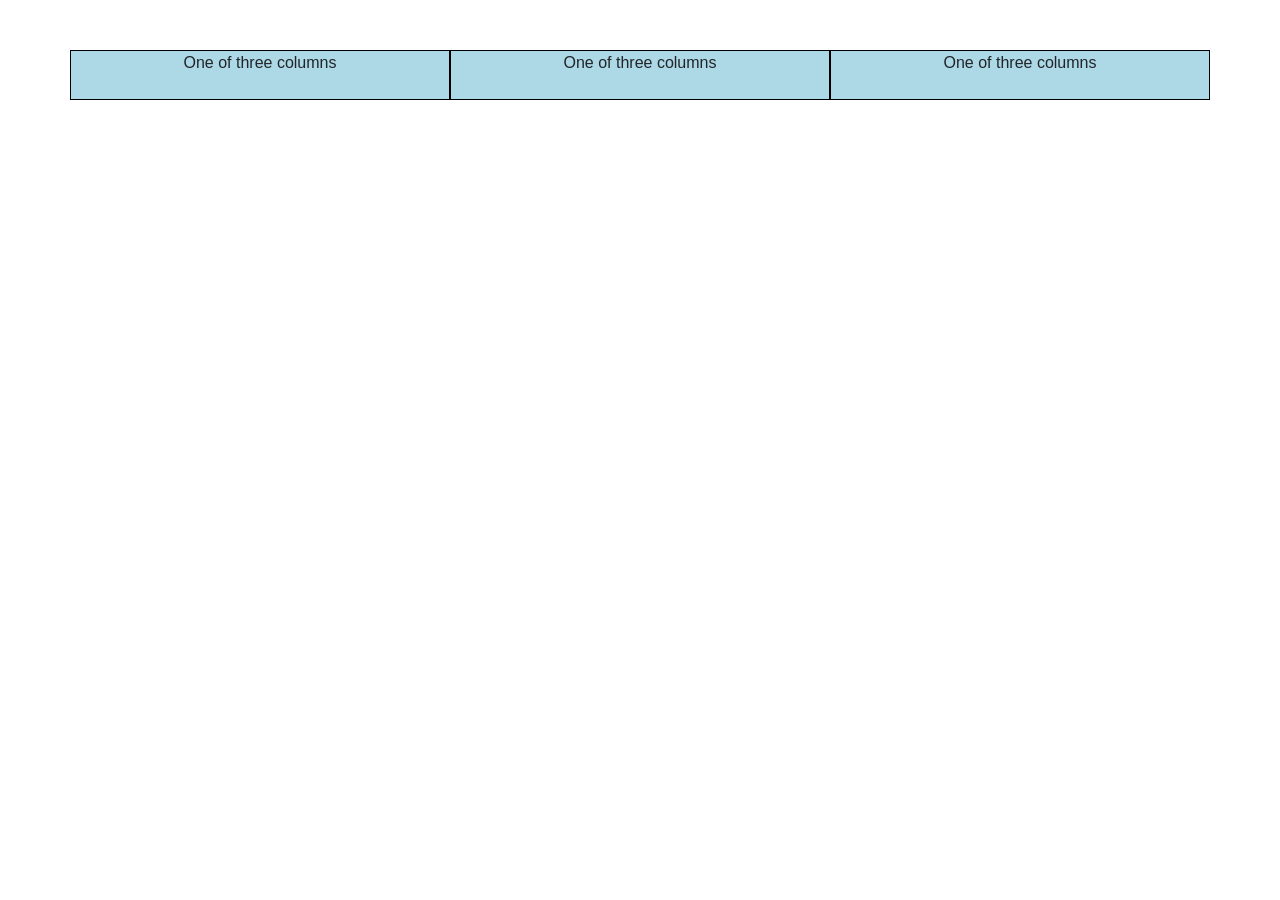
==== blue/Bootstrap/test_stuff/index.html @ 18cc196b "reorg bs" ====
<!DOCTYPE html>
<head>
  <meta name="viewport" content="width=device-width, initial-scale=1">
  <link rel="stylesheet" href="https://maxcdn.bootstrapcdn.com/bootstrap/4.0.0/css/bootstrap.min.css">
  <link rel="stylesheet" type="text/css" href="styles.css">
</head>
<body>
  <div class="container">
    <div class="row">
      <div class="col-sm">
        One of three columns
      </div>
      <div class="col-sm">
        One of three columns
      </div>
      <div class="col-sm">
        One of three columns
      </div>
    </div>
  </div>

  <!-- All your script links go below -->
  <script src="https://code.jquery.com/jquery-3.2.1.slim.min.js" integrity="sha384-KJ3o2DKtIkvYIK3UENzmM7KCkRr/rE9/Qpg6aAZGJwFDMVNA/GpGFF93hXpG5KkN" crossorigin="anonymous"></script>
  <script src="https://cdnjs.cloudflare.com/ajax/libs/popper.js/1.12.9/umd/popper.min.js" integrity="sha384-ApNbgh9B+Y1QKtv3Rn7W3mgPxhU9K/ScQsAP7hUibX39j7fakFPskvXusvfa0b4Q" crossorigin="anonymous"></script>
  <script src="https://maxcdn.bootstrapcdn.com/bootstrap/4.0.0/js/bootstrap.min.js" integrity="sha384-JZR6Spejh4U02d8jOt6vLEHfe/JQGiRRSQQxSfFWpi1MquVdAyjUar5+76PVCmYl" crossorigin="anonymous"></script>
  <script type="text/javascript" src="scripts.js"></script>
</body>
</html>
---- blue/Bootstrap/test_stuff/styles.css ----
body{
	text-align: center;
}

div{
	height: 50px;
}

div.container{
	margin-top: 50px;
}

div.col-sm{
	border: 1px solid black;
	background-color: lightblue;
}
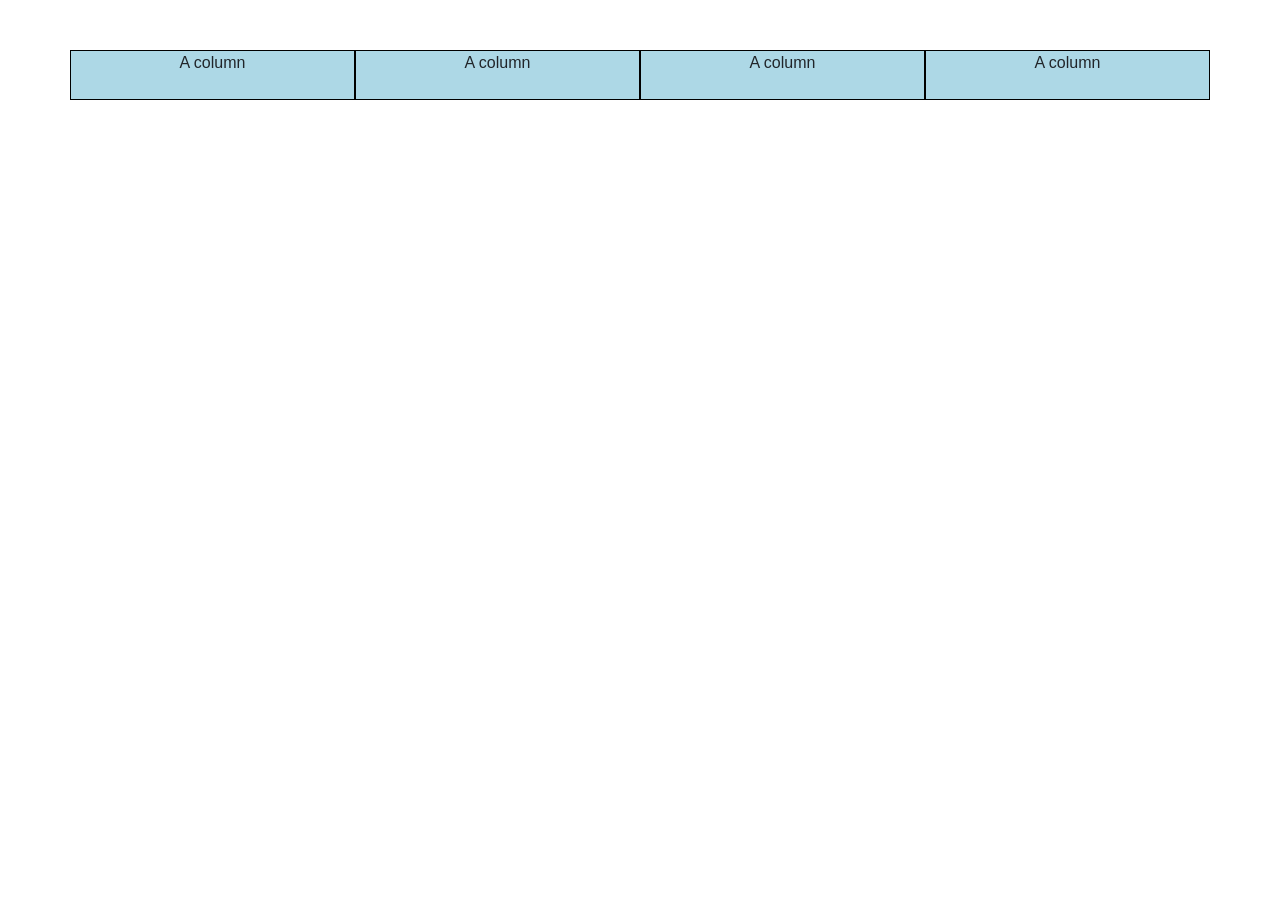
==== commit 746748f4: "grid" ====
--- a/blue/Bootstrap/test_stuff/index.html
+++ b/blue/Bootstrap/test_stuff/index.html
@@ -8,13 +8,16 @@
   <div class="container">
     <div class="row">
       <div class="col-sm">
-        One of three columns
+        A column
       </div>
       <div class="col-sm">
-        One of three columns
+        A column
       </div>
       <div class="col-sm">
-        One of three columns
+        A column
+      </div>
+      <div class="col-sm">
+        A column
       </div>
     </div>
   </div>
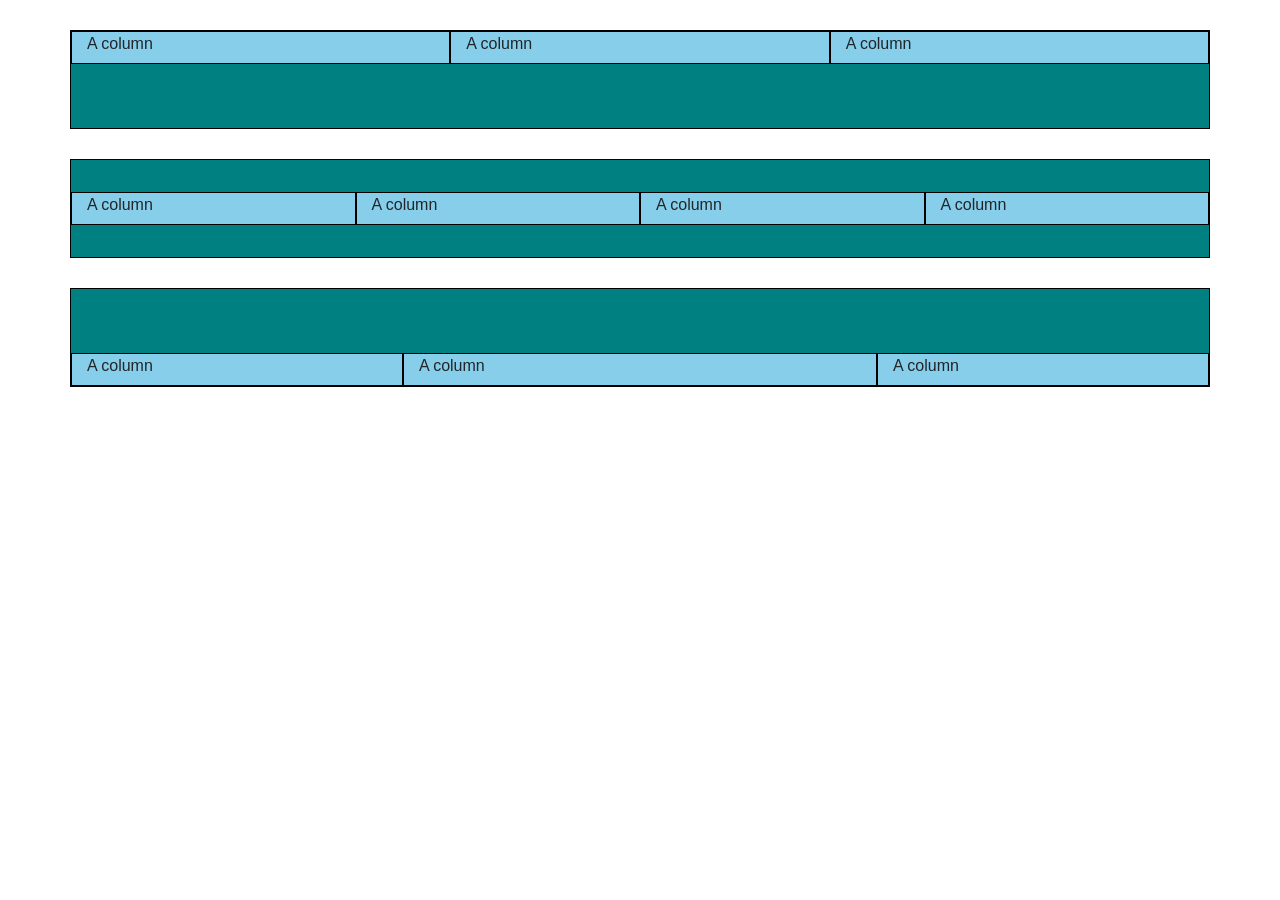
==== commit 8e5bad8e: "col table" ====
--- a/blue/Bootstrap/test_stuff/index.html
+++ b/blue/Bootstrap/test_stuff/index.html
@@ -6,17 +6,39 @@
 </head>
 <body>
   <div class="container">
-    <div class="row">
-      <div class="col-sm">
+    <div class="row align-items-start" id="row">
+      <div class="col">
         A column
       </div>
-      <div class="col-sm">
+      <div class="col">
         A column
       </div>
-      <div class="col-sm">
+      <div class="col">
         A column
       </div>
-      <div class="col-sm">
+    </div>
+    <div class="row align-items-center" id="row">
+      <div class="col">
+        A column
+      </div>
+      <div class="col">
+        A column
+      </div>
+      <div class="col">
+        A column
+      </div>
+      <div class="col">
+        A column
+      </div>
+    </div>
+    <div class="row align-items-end" id="row">
+      <div class="col">
+        A column
+      </div>
+      <div class="col-5">
+        A column
+      </div>
+      <div class="col">
         A column
       </div>
     </div>
--- a/blue/Bootstrap/test_stuff/styles.css
+++ b/blue/Bootstrap/test_stuff/styles.css
@@ -1,12 +1,8 @@
-body{
-	text-align: center;
-}
-
 div{
 	height: 50px;
 }
 
-div.container{
+/*div.container{
 	margin-top: 50px;
 }
 
@@ -14,3 +10,20 @@
 	border: 1px solid black;
 	background-color: lightblue;
 }
+
+div.col-sm-6{
+	border: 1px solid black;
+	background-color: orange;
+}*/
+
+div#row{
+	margin-top: 30px;
+	border: 1px solid black;
+	height: 99px;
+	background-color: teal;
+}
+div.col, .col-5{
+	border: 1px solid black;
+	height: 33px;
+	background-color: skyblue;
+}
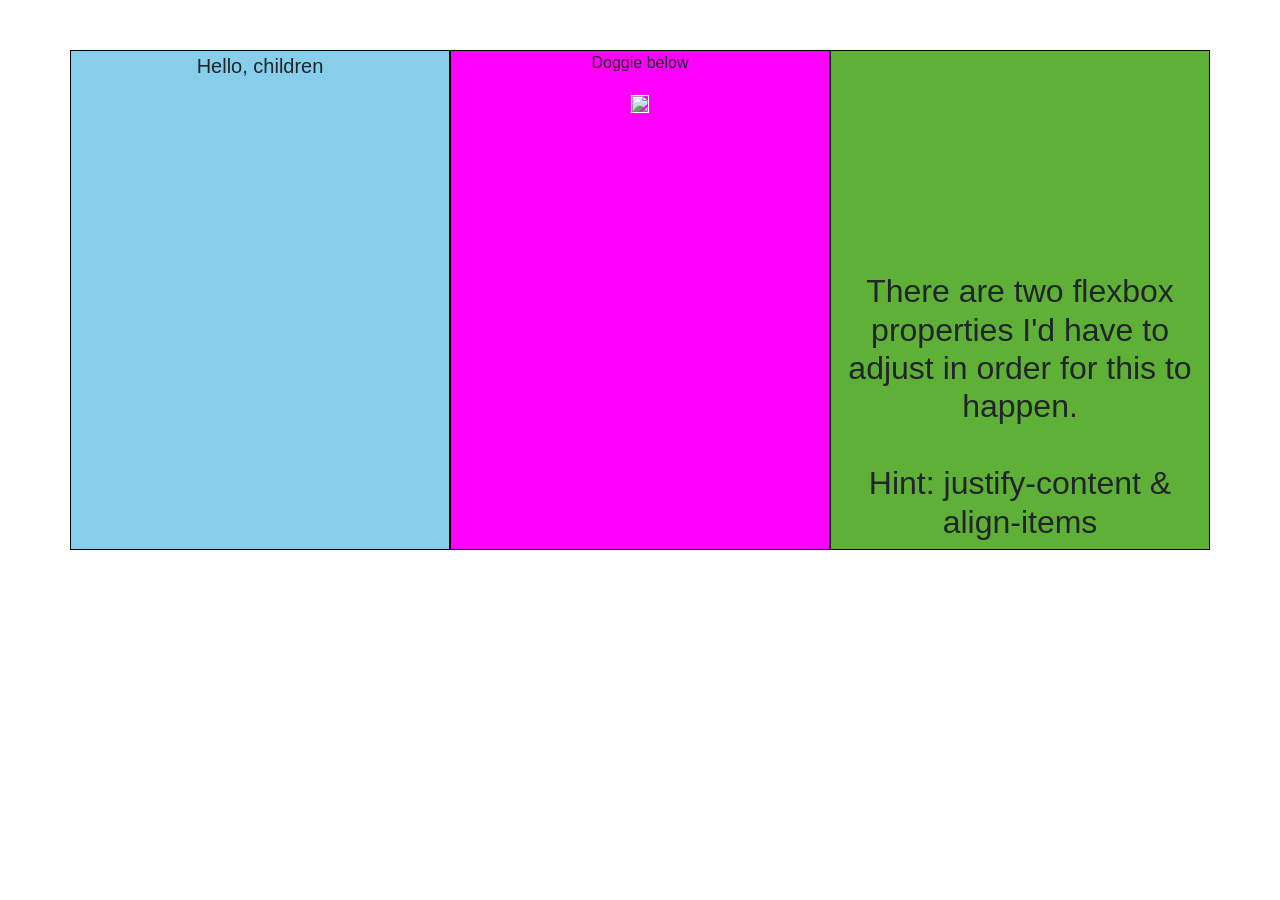
==== commit 31948c80: "assign" ====
--- a/blue/Bootstrap/test_stuff/index.html
+++ b/blue/Bootstrap/test_stuff/index.html
@@ -6,40 +6,18 @@
 </head>
 <body>
   <div class="container">
-    <div class="row align-items-start" id="row">
+    <div class="row">
       <div class="col">
-        A column
+        <p class="lead">Hello, children</p>
       </div>
-      <div class="col">
-        A column
+      <div class="col" id="mid">
+        <p>Doggie below</p>
+        <img src="https://i.pinimg.com/736x/50/56/1a/50561ab9123eadcf9554dfe75ff61b08--cute-dogs-and-puppies-adorable-puppies.jpg">
       </div>
-      <div class="col">
-        A column
-      </div>
-    </div>
-    <div class="row align-items-center" id="row">
-      <div class="col">
-        A column
-      </div>
-      <div class="col">
-        A column
-      </div>
-      <div class="col">
-        A column
-      </div>
-      <div class="col">
-        A column
-      </div>
-    </div>
-    <div class="row align-items-end" id="row">
-      <div class="col">
-        A column
-      </div>
-      <div class="col-5">
-        A column
-      </div>
-      <div class="col">
-        A column
+      <div class="col" id="last">
+        <h2>There are two flexbox properties I'd have to adjust in order for this to happen. <br><br> 
+
+        Hint: justify-content & align-items</h2>
       </div>
     </div>
   </div>
--- a/blue/Bootstrap/test_stuff/styles.css
+++ b/blue/Bootstrap/test_stuff/styles.css
@@ -1,5 +1,6 @@
 div{
 	height: 50px;
+	text-align: center;
 }
 
 /*div.container{
@@ -15,7 +16,9 @@
 	border: 1px solid black;
 	background-color: orange;
 }*/
-
+div.container{
+	margin-top: 50px;
+}
 div#row{
 	margin-top: 30px;
 	border: 1px solid black;
@@ -24,6 +27,19 @@
 }
 div.col, .col-5{
 	border: 1px solid black;
-	height: 33px;
+	height: 500px;
 	background-color: skyblue;
+}
+img{
+	height: 400px;
+	border: 1px solid white;
+}
+div#mid{
+	background-color: magenta;
+}
+div#last{
+	background-color: #5fb036;
+	display: flex;
+	justify-content: center;
+	align-items: flex-end;
 }
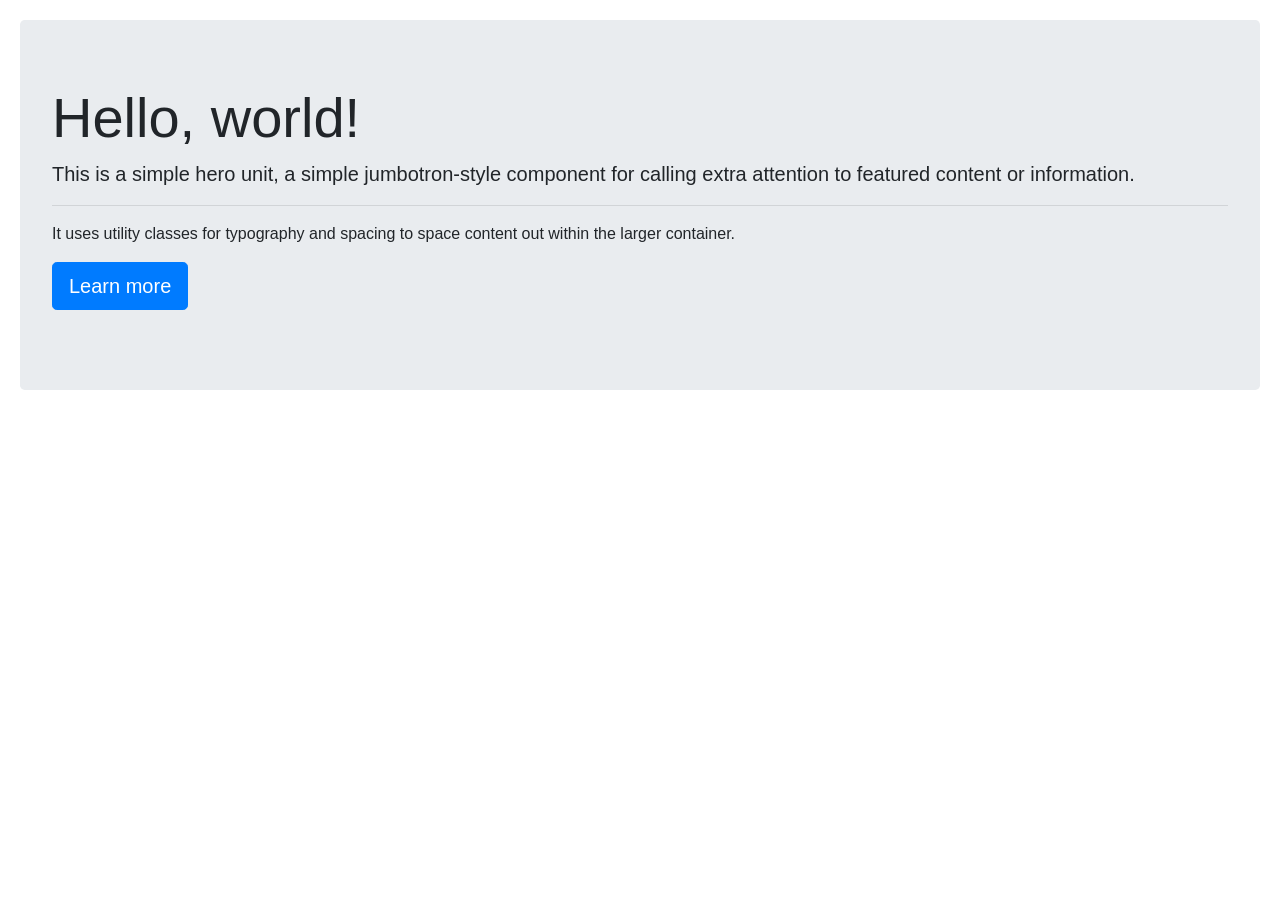
==== commit 7d81ef25: "jumbotron" ====
--- a/blue/Bootstrap/test_stuff/index.html
+++ b/blue/Bootstrap/test_stuff/index.html
@@ -5,7 +5,7 @@
   <link rel="stylesheet" type="text/css" href="styles.css">
 </head>
 <body>
-  <div class="container">
+<!--   <div class="container">
     <div class="row">
       <div class="col">
         <p class="lead">Hello, children</p>
@@ -20,8 +20,16 @@
         Hint: justify-content & align-items</h2>
       </div>
     </div>
-  </div>
-
+  </div> -->
+<div class="jumbotron">
+    <h1 class="display-4">Hello, world!</h1>
+    <p class="lead">This is a simple hero unit, a simple jumbotron-style component for calling extra attention to featured content or information.</p>
+    <hr class="my-3">
+    <p>It uses utility classes for typography and spacing to space content out within the larger container.</p>
+    <p class="lead">
+      <a class="btn btn-primary btn-lg" href="#" role="button">Learn more</a>
+    </p>
+</div>
   <!-- All your script links go below -->
   <script src="https://code.jquery.com/jquery-3.2.1.slim.min.js" integrity="sha384-KJ3o2DKtIkvYIK3UENzmM7KCkRr/rE9/Qpg6aAZGJwFDMVNA/GpGFF93hXpG5KkN" crossorigin="anonymous"></script>
   <script src="https://cdnjs.cloudflare.com/ajax/libs/popper.js/1.12.9/umd/popper.min.js" integrity="sha384-ApNbgh9B+Y1QKtv3Rn7W3mgPxhU9K/ScQsAP7hUibX39j7fakFPskvXusvfa0b4Q" crossorigin="anonymous"></script>
--- a/blue/Bootstrap/test_stuff/styles.css
+++ b/blue/Bootstrap/test_stuff/styles.css
@@ -1,8 +1,11 @@
-div{
+/*div{
 	height: 50px;
 	text-align: center;
+}*/
+
+body{
+	margin: 20px;
 }
-
 /*div.container{
 	margin-top: 50px;
 }
@@ -16,7 +19,7 @@
 	border: 1px solid black;
 	background-color: orange;
 }*/
-div.container{
+/*div.container{
 	margin-top: 50px;
 }
 div#row{
@@ -42,4 +45,8 @@
 	display: flex;
 	justify-content: center;
 	align-items: flex-end;
+}*/
+.card{
+	height: 286px;
+	width: 180px;
 }
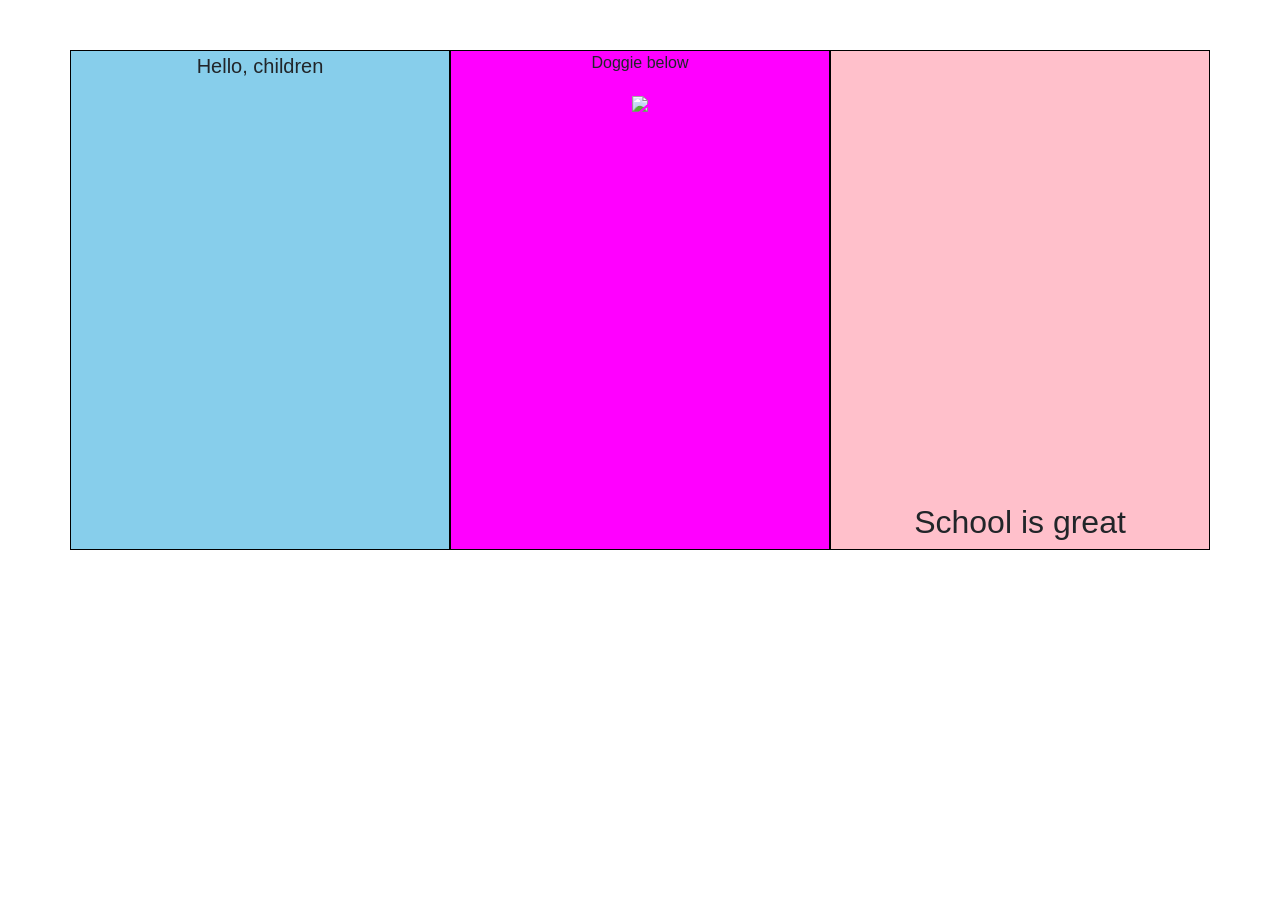
==== commit 4abf03f8: "19" ====
--- a/blue/Bootstrap/test_stuff/index.html
+++ b/blue/Bootstrap/test_stuff/index.html
@@ -5,31 +5,20 @@
   <link rel="stylesheet" type="text/css" href="styles.css">
 </head>
 <body>
-<!--   <div class="container">
+  <div class="container">
     <div class="row">
       <div class="col">
         <p class="lead">Hello, children</p>
       </div>
       <div class="col" id="mid">
         <p>Doggie below</p>
-        <img src="https://i.pinimg.com/736x/50/56/1a/50561ab9123eadcf9554dfe75ff61b08--cute-dogs-and-puppies-adorable-puppies.jpg">
+        <img src="doggie.jpg">
       </div>
       <div class="col" id="last">
-        <h2>There are two flexbox properties I'd have to adjust in order for this to happen. <br><br> 
-
-        Hint: justify-content & align-items</h2>
+        <h2>School is great</h2>
       </div>
     </div>
-  </div> -->
-<div class="jumbotron">
-    <h1 class="display-4">Hello, world!</h1>
-    <p class="lead">This is a simple hero unit, a simple jumbotron-style component for calling extra attention to featured content or information.</p>
-    <hr class="my-3">
-    <p>It uses utility classes for typography and spacing to space content out within the larger container.</p>
-    <p class="lead">
-      <a class="btn btn-primary btn-lg" href="#" role="button">Learn more</a>
-    </p>
-</div>
+  </div>
   <!-- All your script links go below -->
   <script src="https://code.jquery.com/jquery-3.2.1.slim.min.js" integrity="sha384-KJ3o2DKtIkvYIK3UENzmM7KCkRr/rE9/Qpg6aAZGJwFDMVNA/GpGFF93hXpG5KkN" crossorigin="anonymous"></script>
   <script src="https://cdnjs.cloudflare.com/ajax/libs/popper.js/1.12.9/umd/popper.min.js" integrity="sha384-ApNbgh9B+Y1QKtv3Rn7W3mgPxhU9K/ScQsAP7hUibX39j7fakFPskvXusvfa0b4Q" crossorigin="anonymous"></script>
--- a/blue/Bootstrap/test_stuff/styles.css
+++ b/blue/Bootstrap/test_stuff/styles.css
@@ -4,49 +4,22 @@
 }*/
 
 body{
-	margin: 20px;
+	text-align: center;
 }
-/*div.container{
+div.container{
 	margin-top: 50px;
 }
-
-div.col-sm{
-	border: 1px solid black;
-	background-color: lightblue;
-}
-
-div.col-sm-6{
-	border: 1px solid black;
-	background-color: orange;
-}*/
-/*div.container{
-	margin-top: 50px;
-}
-div#row{
-	margin-top: 30px;
-	border: 1px solid black;
-	height: 99px;
-	background-color: teal;
-}
-div.col, .col-5{
+div.col{
 	border: 1px solid black;
 	height: 500px;
 	background-color: skyblue;
-}
-img{
-	height: 400px;
-	border: 1px solid white;
 }
 div#mid{
 	background-color: magenta;
 }
 div#last{
-	background-color: #5fb036;
+	background-color: pink;
 	display: flex;
 	justify-content: center;
 	align-items: flex-end;
-}*/
-.card{
-	height: 286px;
-	width: 180px;
 }
